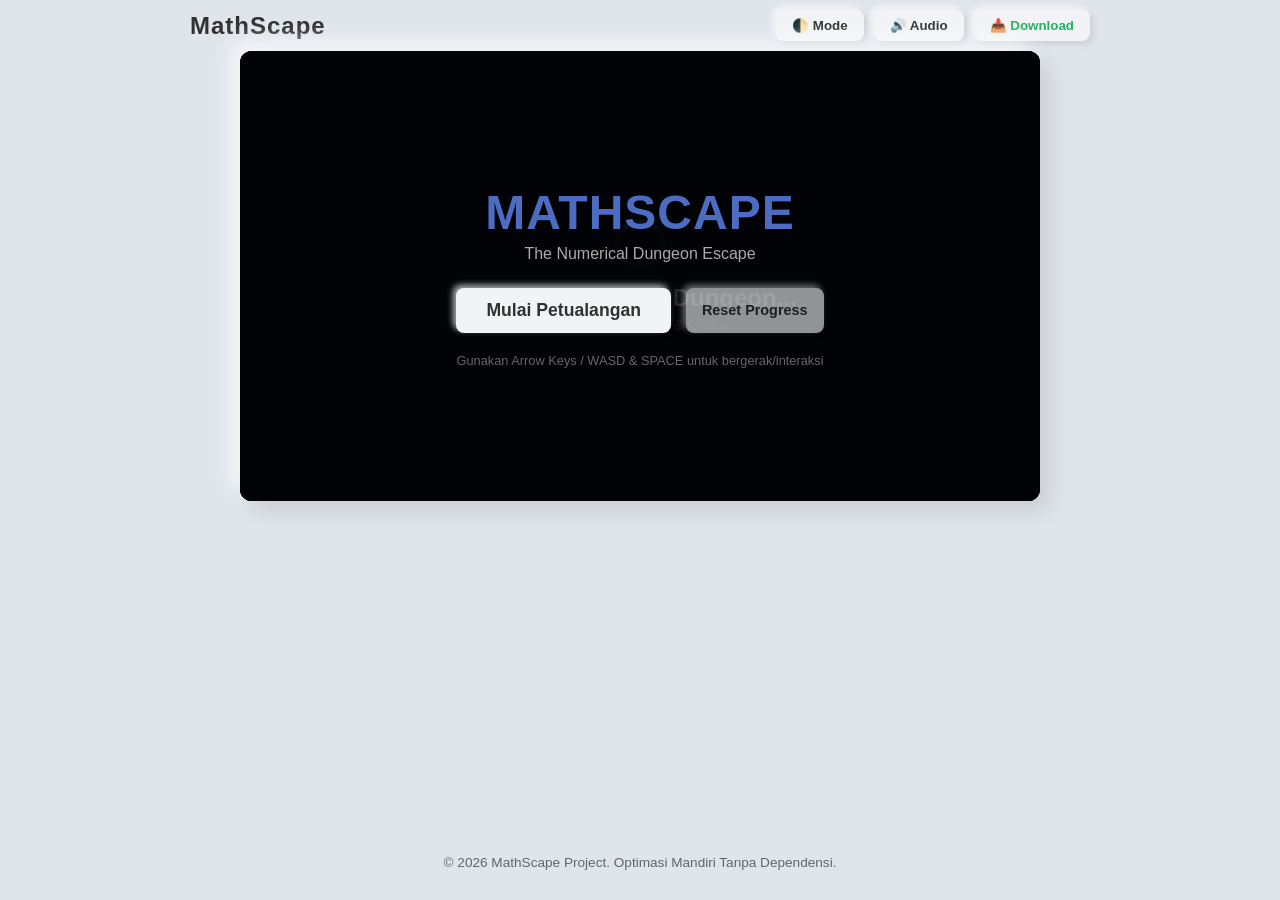
==== index.html @ 3a388e37 "Rename game pemrograman.html to index.html" ====
<!DOCTYPE html>
<html lang="id">
<head>
    <meta charset="UTF-8">
    <meta name="viewport" content="width=device-width, initial-scale=1.0">
    <title>MathScape: The Numerical Dungeon | Puzzle Adventure Matematika</title>
    <meta name="description" content="Mainkan MathScape, game puzzle adventure matematika seru langsung di browser Anda. Pecahkan teka-teki, hindari musuh, dan taklukkan dungeon angka!">
    <meta name="keywords" content="game matematika, puzzle adventure, game browser, javascript canvas, mathscape, game edukasi">
    <meta name="author" content="Indie Game Dev">
    
    <!-- Open Graph / Facebook -->
    <meta property="og:type" content="website">
    <meta property="og:title" content="MathScape: The Numerical Dungeon">
    <meta property="og:description" content="Pecahkan teka-teki matematika untuk meloloskan diri dari dungeon purba. Game indie berbasis JavaScript Canvas.">
    
    <style>
        :root {
            --bg-color: #e0e5ec;
            --container-bg: #f1f3f6;
            --text-color: #313131;
            --primary-color: #4b6cc1;
            --shadow-1: rgba(0, 0, 0, 0.1);
            --shadow-2: rgba(255, 255, 255, 0.7);
            --accent-color: #e74c3c;
        }

        [data-theme="dark"] {
            --bg-color: #1a1a1a;
            --container-bg: #2d2d2d;
            --text-color: #f5f5f5;
            --primary-color: #3a86ff;
            --shadow-1: rgba(0, 0, 0, 0.5);
            --shadow-2: rgba(255, 255, 255, 0.05);
            --accent-color: #ff007f;
        }

        * {
            box-sizing: border-box;
            margin: 0;
            padding: 0;
            font-family: 'Segoe UI', Tahoma, Geneva, Verdana, sans-serif;
            user-select: none;
        }

        body {
            background-color: var(--bg-color);
            color: var(--text-color);
            transition: background-color 0.3s, color 0.3s;
            display: flex;
            flex-direction: column;
            align-items: center;
            min-height: 100vh;
            overflow-x: hidden;
            padding: 10px;
        }

        header {
            width: 100%;
            max-width: 900px;
            display: flex;
            justify-content: space-between;
            align-items: center;
            margin-bottom: 10px;
        }

        h1 {
            font-size: 1.5rem;
            font-weight: 700;
            letter-spacing: 1px;
        }

        .controls-top {
            display: flex;
            gap: 10px;
        }

        button {
            padding: 8px 16px;
            border: none;
            border-radius: 8px;
            background: var(--container-bg);
            color: var(--text-color);
            font-weight: 600;
            cursor: pointer;
            box-shadow: 3px 3px 6px var(--shadow-1), -3px -3px 6px var(--shadow-2);
            transition: all 0.2s ease;
        }

        button:hover {
            transform: translateY(-2px);
            color: var(--primary-color);
        }

        button:active {
            transform: translateY(1px);
        }

        #game-container {
            position: relative;
            width: 100%;
            max-width: 800px;
            aspect-ratio: 16 / 9;
            background: #000;
            border-radius: 12px;
            overflow: hidden;
            box-shadow: 10px 10px 20px var(--shadow-1), -10px -10px 20px var(--shadow-2);
        }

        canvas {
            width: 100%;
            height: 100%;
            display: block;
        }

        /* Overlay UI Screens */
        .screen {
            position: absolute;
            top: 0;
            left: 0;
            width: 100%;
            height: 100%;
            display: flex;
            flex-direction: column;
            justify-content: center;
            align-items: center;
            background: rgba(0,0,0,0.85);
            color: #fff;
            opacity: 0;
            pointer-events: none;
            transition: opacity 0.4s ease;
            z-index: 10;
            padding: 20px;
            text-align: center;
        }

        .screen.active {
            opacity: 1;
            pointer-events: auto;
        }

        /* Loading Screen Specifics */
        #loading-screen {
            background: #0f172a;
            pointer-events: auto;
            opacity: 1;
        }

        .spinner {
            width: 50px;
            height: 50px;
            border: 5px solid #1e293b;
            border-top: 5px solid var(--primary-color);
            border-radius: 50%;
            animation: spin 1s linear infinite;
            margin-bottom: 15px;
        }

        @keyframes spin {
            0% { transform: rotate(0deg); }
            100% { transform: rotate(360deg); }
        }

        /* Quiz Overlay Style */
        #quiz-overlay {
            position: absolute;
            bottom: 20px;
            left: 50%;
            transform: translateX(-50%);
            background: rgba(20, 20, 20, 0.95);
            border: 2px solid var(--primary-color);
            border-radius: 10px;
            padding: 15px 25px;
            color: white;
            display: none;
            flex-direction: column;
            align-items: center;
            gap: 10px;
            z-index: 5;
            width: 90%;
            max-width: 400px;
            box-shadow: 0 10px 25px rgba(0,0,0,0.5);
        }

        #quiz-input {
            padding: 8px;
            border-radius: 5px;
            border: none;
            text-align: center;
            font-size: 1.2rem;
            width: 100px;
            outline: none;
        }

        /* Mobile Controls */
        #mobile-controls {
            display: none;
            width: 100%;
            max-width: 800px;
            justify-content: space-between;
            margin-top: 15px;
            padding: 0 10px;
        }

        .dpad {
            display: grid;
            grid-template-columns: repeat(3, 50px);
            grid-template-rows: repeat(3, 50px);
            gap: 5px;
        }

        .btn-action {
            width: 65px;
            height: 65px;
            border-radius: 50%;
            font-size: 1.2rem;
            display: flex;
            align-items: center;
            justify-content: center;
        }

        /* Leaderboard table style */
        .leaderboard-table {
            width: 100%;
            max-width: 300px;
            margin: 15px 0;
            border-collapse: collapse;
        }
        .leaderboard-table th, .leaderboard-table td {
            padding: 6px;
            border-bottom: 1px solid #444;
            text-align: left;
        }

        footer {
            margin-top: auto;
            padding: 20px;
            font-size: 0.85rem;
            text-align: center;
            opacity: 0.7;
        }

        @media (max-width: 768px) {
            #mobile-controls {
                display: flex;
            }
            h1 { font-size: 1.2rem; }
            button { padding: 6px 12px; font-size: 0.9rem; }
        }
    </style>
</head>
<body>

    <header>
        <h1>MathScape</h1>
        <div class="controls-top">
            <button id="btn-theme">🌓 Mode</button>
            <button id="btn-audio">🔊 Audio</button>
            <button id="btn-download" style="color: #27ae60;">📥 Download</button>
        </div>
    </header>

    <main id="game-container">
        <!-- Canvas Utama Game -->
        <canvas id="gameCanvas" width="800" height="450"></canvas>

        <!-- 1. LOADING SCREEN -->
        <div id="loading-screen" class="screen active">
            <div class="spinner"></div>
            <h2>Memuat Memori Dungeon...</h2>
            <p style="font-size: 0.9rem; color: #888; margin-top: 5px;">Menyintesis Audio & Grafis</p>
        </div>

        <!-- 2. MAIN MENU SCREEN -->
        <div id="menu-screen" class="screen">
            <h1 style="font-size: 3rem; color: var(--primary-color); margin-bottom: 5px; text-shadow: 2px 2px #000;">MATHSCAPE</h1>
            <p style="margin-bottom: 25px; color: #aaa;">The Numerical Dungeon Escape</p>
            <div style="display: flex; gap: 15px;">
                <button id="btn-start" style="padding: 12px 30px; font-size: 1.1rem;">Mulai Petualangan</button>
                <button id="btn-reset-data" style="font-size: 0.9rem; opacity: 0.6;">Reset Progress</button>
            </div>
            <p style="margin-top: 20px; font-size: 0.8rem; color: #666;">Gunakan Arrow Keys / WASD & SPACE untuk bergerak/interaksi</p>
        </div>

        <!-- 3. GAME OVER SCREEN -->
        <div id="gameover-screen" class="screen">
            <h2 style="color: var(--accent-color); font-size: 2.5rem; margin-bottom: 10px;">Anda Gugur!</h2>
            <p id="gameover-reason" style="margin-bottom: 20px;"></p>
            <button id="btn-restart">Coba Lagi</button>
        </div>

        <!-- 4. VICTORY / END SCREEN -->
        <div id="victory-screen" class="screen">
            <h2 style="color: #2ecc71; font-size: 2.5rem; margin-bottom: 5px;">Kebebasan Diraih!</h2>
            <p style="color: #aaa; margin-bottom: 15px;">Anda berhasil memecahkan kutukan angka dungeon.</p>
            <h3 id="final-score-text"></h3>
            
            <table class="leaderboard-table">
                <thead><tr><th>Pos</th><th>Waktu Selesai</th></tr></thead>
                <tbody id="leaderboard-body"></tbody>
            </table>

            <button id="btn-menu-return">Kembali ke Menu</button>
        </div>

        <!-- Interactive HUD Quiz Overlay -->
        <div id="quiz-overlay">
            <p id="quiz-question" style="font-weight: 600; font-size: 1.1rem;"></p>
            <div style="display: flex; gap: 10px;">
                <input type="number" id="quiz-input" placeholder="?" autocomplete="off">
                <button id="btn-submit-quiz">Jawab</button>
            </div>
            <p style="font-size: 0.75rem; color: #aaa;">Tekan ENTER untuk mengirim jawaban</p>
        </div>
    </main>

    <!-- Kontrol Mobile / On-Screen D-Pad -->
    <div id="mobile-controls">
        <div class="dpad">
            <div></div><button class="btn-action" id="pad-up">▲</button><div></div>
            <button class="btn-action" id="pad-left">◀</button><div></div><button class="btn-action" id="pad-right">▶</button>
            <div></div><button class="btn-action" id="pad-down">▼</button><div></div>
        </div>
        <div style="display: flex; align-items: center;">
            <button class="btn-action" id="pad-action" style="background: var(--primary-color); color: white;">⚿</button>
        </div>
    </div>

    <footer>
        <p>&copy; 2026 MathScape Project. Optimasi Mandiri Tanpa Dependensi.</p>
    </footer>

<script>
        // ==========================================
        // 1. SOUND SYNTHESIZER ENGINE (Web Audio API)
        // ==========================================
        const AudioEngine = {
            ctx: null,
            enabled: true,
            init() {
                if (!this.ctx) {
                    this.ctx = new (window.AudioContext || window.webkitAudioContext)();
                }
                if (this.ctx && this.ctx.state === 'suspended') {
                    this.ctx.resume();
                }
            },
            playTone(freq, type, duration, vol) {
                if (!this.enabled || !this.ctx) return;
                try {
                    let osc = this.ctx.createOscillator();
                    let gain = this.ctx.createGain();
                    osc.type = type;
                    osc.frequency.setValueAtTime(freq, this.ctx.currentTime);
                    gain.gain.setValueAtTime(vol, this.ctx.currentTime);
                    gain.gain.exponentialRampToValueAtTime(0.00001, this.ctx.currentTime + duration);
                    osc.connect(gain);
                    gain.connect(this.ctx.destination);
                    osc.start();
                    osc.stop(this.ctx.currentTime + duration);
                } catch(e) { console.log("Audio play blocked or failed."); }
            },
            playBGM() {
                if (!this.enabled || !this.ctx) return;
                if(this.bgmInterval) clearInterval(this.bgmInterval);
                let notes = [110, 130, 146, 165];
                let step = 0;
                this.bgmInterval = setInterval(() => {
                    if(Game.state === 'PLAYING') {
                        this.playTone(notes[step % notes.length], 'triangle', 1.2, 0.08);
                        step++;
                    }
                }, 1500);
            },
            stopBGM() {
                if(this.bgmInterval) clearInterval(this.bgmInterval);
            },
            sfxMove() { this.playTone(180, 'sine', 0.08, 0.1); },
            sfxCorrect() { 
                this.playTone(523.25, 'sine', 0.1, 0.15);
                setTimeout(() => this.playTone(659.25, 'sine', 0.15, 0.15), 100);
            },
            sfxWrong() { this.playTone(150, 'sawtooth', 0.2, 0.2); },
            sfxHurt() { this.playTone(90, 'square', 0.3, 0.25); }
        };

        // ==========================================
        // 2. CONFIG & MAP DATABASES
        // ==========================================
        const TILE_SIZE = 32;
        const MAP_WIDTH = 25;  
        const MAP_HEIGHT = 14; 

        const TILES = { WALL: 1, FLOOR: 0, DOOR: 2, SPIKE: 3, CHEST: 4 };

        const LEVELS = [
            {
                map: [
                    [1,1,1,1,1,1,1,1,1,1,1,1,1,1,1,1,1,1,1,1,1,1,1,1,1],
                    [1,0,0,0,1,0,0,0,0,0,1,0,0,0,0,0,1,0,0,0,0,0,0,2,1],
                    [1,0,1,0,1,0,1,1,1,0,1,0,1,1,1,0,1,0,1,1,1,1,1,1,1],
                    [1,0,1,0,0,0,1,4,1,0,0,0,1,4,1,0,0,0,1,0,0,0,0,0,1],
                    [1,0,1,1,1,1,1,0,1,1,1,1,1,0,1,1,1,1,1,0,1,1,1,0,1],
                    [1,0,0,0,0,0,0,0,0,0,0,0,0,0,0,0,0,0,0,0,1,4,1,0,1],
                    [1,1,1,1,1,1,1,1,1,1,1,1,1,1,1,1,1,1,1,1,1,1,1,1,1]
                ],
                playerStart: {x: 1, y: 3},
                enemies: [{x: 9, y: 1, dir: 1, range: 4, speed: 0.05}],
                puzzles: [
                    {x: 7, y: 3, q: "5 + 3 = ?", a: 8, solved: false},
                    {x: 13, y: 3, q: "12 - 4 = ?", a: 8, solved: false},
                    {x: 21, y: 5, q: "2 x 4 = ?", a: 8, solved: false}
                ]
            },
            {
                map: [
                    [1,1,1,1,1,1,1,1,1,1,1,1,1,1,1,1,1,1,1,1,1,1,1,1,1],
                    [1,0,0,0,0,0,1,4,1,0,0,0,0,0,1,4,1,0,0,0,0,0,0,0,1],
                    [1,0,1,1,1,0,1,0,1,0,1,1,1,0,1,0,1,0,1,1,1,1,1,0,1],
                    [1,0,1,0,1,0,0,0,0,0,1,0,1,0,0,0,0,0,1,0,0,0,1,0,1],
                    [1,0,1,0,1,1,1,1,1,1,1,0,1,1,1,1,1,1,1,0,1,0,1,0,1],
                    [1,0,0,0,0,0,0,0,0,0,0,0,0,0,0,0,0,0,0,0,1,0,0,0,2,1],
                    [1,1,1,1,1,1,1,1,1,1,1,1,1,1,1,1,1,1,1,1,1,1,1,1,1]
                ],
                playerStart: {x: 1, y: 1},
                enemies: [
                    {x: 3, y: 5, dir: 1, range: 6, speed: 0.07},
                    {x: 12, y: 1, dir: 1, range: 4, speed: 0.06}
                ],
                puzzles: [
                    {x: 7, y: 1, q: "15 - (3 x 2) = ?", a: 9, solved: false},
                    {x: 15, y: 1, q: "Akar kuadrat dari 81?", a: 9, solved: false}
                ]
            },
            {
                map: [
                    [1,1,1,1,1,1,1,1,1,1,1,1,1,1,1,1,1,1,1,1,1,1,1,1,1],
                    [1,0,0,0,1,0,0,0,0,0,1,0,0,0,0,0,1,4,1,0,0,0,0,0,1],
                    [1,0,1,0,1,0,1,1,1,0,1,0,1,1,1,0,1,0,1,0,1,1,1,0,1],
                    [1,0,1,0,0,0,1,4,1,0,0,0,1,0,1,0,0,0,0,0,1,0,1,0,1],
                    [1,0,1,1,1,1,1,0,1,1,1,1,1,0,1,1,1,1,1,1,1,0,1,0,1],
                    [1,0,0,0,0,0,0,0,0,0,0,0,0,0,0,0,0,0,0,0,0,0,1,0,2,1],
                    [1,1,1,1,1,1,1,1,1,1,1,1,1,1,1,1,1,1,1,1,1,1,1,1,1]
                ],
                playerStart: {x: 1, y: 1},
                enemies: [
                    {x: 5, y: 1, dir: 1, range: 4, speed: 0.08},
                    {x: 13, y: 5, dir: -1, range: 5, speed: 0.09}
                ],
                puzzles: [
                    {x: 7, y: 3, q: "Variabel x jika 2x - 4 = 10", a: 7, solved: false},
                    {x: 17, y: 1, q: "Nilai prima terkecil setelah 5?", a: 7, solved: false}
                ]
            }
        ];

        // ==========================================
        // 3. CORE GAME APPLICATION OBJECT
        // ==========================================
        const Game = {
            canvas: null,
            ctx: null,
            state: 'LOADING', 
            currentLevelIndex: 0,
            timer: 0,
            timerInterval: null,
            transitionAlpha: 0,
            isTransitioning: false,
            activePuzzle: null,

            player: {
                x: 0, y: 0,
                targetX: 0, targetY: 0,
                gridX: 0, gridY: 0,
                hp: 3,
                maxHp: 3,
                animFrame: 0,
                invulnerable: false,
                invulnTimer: 0
            },
            enemies: [],
            currentMap: [],
            puzzles: [],

            init() {
                this.canvas = document.getElementById('gameCanvas');
                this.ctx = this.canvas.getContext('2d');
                this.ctx.imageSmoothingEnabled = false;

                this.setupDOMEvents();
                this.loadProgress();

                setTimeout(() => {
                    this.state = 'MENU';
                    this.switchScreen('menu-screen');
                }, 1000);

                requestAnimationFrame((t) => this.loop(t));
            },

            switchScreen(screenId) {
                document.querySelectorAll('.screen').forEach(s => s.classList.remove('active'));
                if (screenId) document.getElementById(screenId).classList.add('active');
            },

            setupDOMEvents() {
                document.getElementById('btn-theme').addEventListener('click', () => {
                    const theme = document.documentElement.getAttribute('data-theme') === 'dark' ? 'light' : 'dark';
                    document.documentElement.setAttribute('data-theme', theme);
                });

                document.getElementById('btn-audio').addEventListener('click', (e) => {
                    AudioEngine.init(); 
                    AudioEngine.enabled = !AudioEngine.enabled;
                    e.target.innerText = AudioEngine.enabled ? "🔊 Audio" : "🔇 Mute";
                    if(AudioEngine.enabled && this.state === 'PLAYING') AudioEngine.playBGM();
                    else AudioEngine.stopBGM();
                });

                document.getElementById('btn-start').addEventListener('click', () => {
                    AudioEngine.init();
                    this.startNewOrResumeGame();
                });
                
                document.getElementById('btn-restart').addEventListener('click', () => this.restartCurrentLevel());
                document.getElementById('btn-menu-return').addEventListener('click', () => {
                    this.switchScreen('menu-screen');
                    this.state = 'MENU';
                });
                document.getElementById('btn-reset-data').addEventListener('click', () => {
                    if(confirm("Hapus semua data penyimpanan game?")) {
                        localStorage.removeItem('mathscape_progress');
                        this.currentLevelIndex = 0;
                        this.timer = 0;
                        alert("Data dihapus!");
                    }
                });

                document.getElementById('btn-submit-quiz').addEventListener('click', () => this.checkQuizAnswer());
                document.getElementById('quiz-input').addEventListener('keydown', (e) => {
                    if(e.key === 'Enter') this.checkQuizAnswer();
                });

                window.addEventListener('keydown', (e) => {
                    if (this.state !== 'PLAYING' || this.activePuzzle) return;
                    let dx = 0, dy = 0;
                    if (e.key === 'ArrowUp' || e.key.toLowerCase() === 'w') dy = -1;
                    if (e.key === 'ArrowDown' || e.key.toLowerCase() === 's') dy = 1;
                    if (e.key === 'ArrowLeft' || e.key.toLowerCase() === 'a') dx = -1;
                    if (e.key === 'ArrowRight' || e.key.toLowerCase() === 'd') dx = 1;
                    if (e.key === ' ') this.interactAction();

                    if (dx !== 0 || dy !== 0) {
                        this.movePlayer(dx, dy);
                        e.preventDefault();
                    }
                });

                const mapMobile = (id, action) => {
                    document.getElementById(id).addEventListener('touchstart', (e) => {
                        e.preventDefault();
                        action();
                    });
                };
                mapMobile('pad-up', () => this.movePlayer(0, -1));
                mapMobile('pad-down', () => this.movePlayer(0, 1));
                mapMobile('pad-left', () => this.movePlayer(-1, 0));
                mapMobile('pad-right', () => this.movePlayer(1, 0));
                mapMobile('pad-action', () => this.interactAction());

                document.getElementById('btn-download').addEventListener('click', () => {
                    const htmlContent = "<!DOCTYPE html>\n" + document.documentElement.outerHTML;
                    const blob = new Blob([htmlContent], { type: 'text/html' });
                    const a = document.createElement('a');
                    a.href = URL.createObjectURL(blob);
                    a.download = 'MathScape_Offline.html';
                    a.click();
                });
            },

            startNewOrResumeGame() {
                this.switchScreen(null);
                this.state = 'PLAYING';
                this.loadLevel(this.currentLevelIndex);
                
                if(this.timerInterval) clearInterval(this.timerInterval);
                this.timerInterval = setInterval(() => {
                    if(this.state === 'PLAYING' && !this.activePuzzle) this.timer++;
                }, 1000);

                AudioEngine.playBGM();
            },

            loadLevel(index) {
                if (index >= LEVELS.length) {
                    this.triggerVictory();
                    return;
                }

                this.isTransitioning = true;
                this.transitionAlpha = 0;

                const data = JSON.parse(JSON.stringify(LEVELS[index]));
                this.currentMap = data.map;
                this.puzzles = data.puzzles;
                
                this.enemies = data.enemies.map(e => ({
                    ...e,
                    x: e.x * TILE_SIZE,
                    y: e.y * TILE_SIZE,
                    startX: e.x * TILE_SIZE,
                    gridY: e.y
                }));

                this.player.gridX = data.playerStart.x;
                this.player.gridY = data.playerStart.y;
                this.player.x = data.playerStart.x * TILE_SIZE;
                this.player.y = data.playerStart.y * TILE_SIZE;
                this.player.targetX = this.player.x;
                this.player.targetY = this.player.y;
                this.player.hp = 3;
                this.player.invulnerable = false;

                this.saveProgress();
            },

            restartCurrentLevel() {
                this.switchScreen(null);
                this.state = 'PLAYING';
                this.loadLevel(this.currentLevelIndex);
            },

            movePlayer(dx, dy) {
                if (this.isTransitioning) return;
                
                let nextX = this.player.gridX + dx;
                let nextY = this.player.gridY + dy;

                if(nextY < 0 || nextY >= this.currentMap.length || nextX < 0 || nextX >= this.currentMap[0].length) return;

                let targetTile = this.currentMap[nextY][nextX];

                if (targetTile !== TILES.WALL) {
                    if (targetTile === TILES.DOOR && !this.checkAllPuzzlesSolved()) return;
                    if (targetTile === TILES.DOOR && this.checkAllPuzzlesSolved()) {
                        this.nextLevelTransition();
                        return;
                    }

                    this.player.gridX = nextX;
                    this.player.gridY = nextY;
                    this.player.targetX = nextX * TILE_SIZE;
                    this.player.targetY = nextY * TILE_SIZE;
                    AudioEngine.sfxMove();
                }
            },

            interactAction() {
                const p = this.puzzles.find(pz => 
                    Math.abs(pz.x - this.player.gridX) <= 1 && 
                    Math.abs(pz.y - this.player.gridY) <= 1 && !pz.solved
                );

                if (p) {
                    this.activePuzzle = p;
                    document.getElementById('quiz-question').innerText = p.q;
                    document.getElementById('quiz-input').value = "";
                    document.getElementById('quiz-overlay').style.display = 'flex';
                    document.getElementById('quiz-input').focus();
                }
            },

            checkQuizAnswer() {
                if (!this.activePuzzle) return;
                const ans = parseInt(document.getElementById('quiz-input').value);
                
                if (ans === this.activePuzzle.a) {
                    AudioEngine.sfxCorrect();
                    this.activePuzzle.solved = true;
                    document.getElementById('quiz-overlay').style.display = 'none';
                    this.activePuzzle = null;
                    
                    if(this.checkAllPuzzlesSolved()) {
                        AudioEngine.playTone(880, 'sine', 0.4, 0.1);
                    }
                } else {
                    AudioEngine.sfxWrong();
                    this.player.hp--;
                    this.player.invulnerable = true;
                    this.player.invulnTimer = 30; 
                    
                    if(this.player.hp <= 0) {
                        document.getElementById('quiz-overlay').style.display = 'none';
                        this.activePuzzle = null;
                        this.triggerGameOver("Gagal menjawab formula pengunci peti kutukan.");
                    } else {
                        alert("Jawaban salah! Energi kehidupan Anda berkurang 1.");
                    }
                }
            },

            checkAllPuzzlesSolved() {
                return this.puzzles.every(p => p.solved);
            },

            nextLevelTransition() {
                this.currentLevelIndex++;
                if (this.currentLevelIndex >= LEVELS.length) {
                    this.triggerVictory();
                } else {
                    this.loadLevel(this.currentLevelIndex);
                }
            },

            triggerGameOver(reason) {
                this.state = 'GAMEOVER';
                AudioEngine.stopBGM();
                AudioEngine.sfxHurt();
                document.getElementById('gameover-reason').innerText = reason;
                this.switchScreen('gameover-screen');
            },

            triggerVictory() {
                this.state = 'VICTORY';
                AudioEngine.stopBGM();
                document.getElementById('final-score-text').innerText = `Total Waktu: ${this.timer} Detik`;
                
                this.saveLeaderboard(this.timer);
                this.showLeaderboard();
                this.switchScreen('victory-screen');
                
                localStorage.removeItem('mathscape_progress');
                this.currentLevelIndex = 0;
                this.timer = 0;
            },

            saveProgress() {
                const stateData = { levelIndex: this.currentLevelIndex, timer: this.timer };
                localStorage.setItem('mathscape_progress', JSON.stringify(stateData));
            },

            loadProgress() {
                const data = localStorage.getItem('mathscape_progress');
                if (data) {
                    const parsed = JSON.parse(data);
                    this.currentLevelIndex = parsed.levelIndex;
                    this.timer = parsed.timer;
                }
            },

            saveLeaderboard(score) {
                let scores = JSON.parse(localStorage.getItem('mathscape_leaderboard')) || [];
                scores.push(score);
                scores.sort((a, b) => a - b); 
                scores = scores.slice(0, 5);  
                localStorage.setItem('mathscape_leaderboard', JSON.stringify(scores));
            },

            showLeaderboard() {
                const scores = JSON.parse(localStorage.getItem('mathscape_leaderboard')) || [];
                const tbody = document.getElementById('leaderboard-body');
                tbody.innerHTML = scores.map((s, index) => `<tr><td>#${index+1}</td><td>${s} Detik</td></tr>`).join('');
            },

            update() {
                // PERBAIKAN UTAMA: Jangan jalankan update logika & transisi jika game tidak sedang dimainkan
                if (this.state !== 'PLAYING') {
                    this.transitionAlpha = 0;
                    return;
                }

                this.player.x += (this.player.targetX - this.player.x) * 0.2;
                this.player.y += (this.player.targetY - this.player.y) * 0.2;

                if(Math.abs(this.player.x - this.player.targetX) > 0.5) {
                    this.player.animFrame += 0.1;
                }

                if(this.player.invulnerable) {
                    this.player.invulnTimer--;
                    if(this.player.invulnTimer <= 0) this.player.invulnerable = false;
                }

                this.enemies.forEach(e => {
                    e.x += e.dir * (e.speed * TILE_SIZE);
                    if (Math.abs(e.x - e.startX) >= e.range * TILE_SIZE || e.x < 0) {
                        e.dir *= -1;
                    }

                    if (!this.player.invulnerable && 
                        Math.abs(e.x - this.player.x) < TILE_SIZE * 0.7 && 
                        Math.abs(e.y - this.player.y) < TILE_SIZE * 0.7) {
                        
                        this.player.hp--;
                        AudioEngine.sfxHurt();
                        this.player.invulnerable = true;
                        this.player.invulnTimer = 45;

                        this.player.gridX = LEVELS[this.currentLevelIndex].playerStart.x;
                        this.player.gridY = LEVELS[this.currentLevelIndex].playerStart.y;
                        this.player.targetX = this.player.gridX * TILE_SIZE;
                        this.player.targetY = this.player.gridY * TILE_SIZE;

                        if (this.player.hp <= 0) {
                            this.triggerGameOver("Hancur lebur ditabrak oleh entitas patroli penjaga gerbang angka.");
                        }
                    }
                });

                if (this.isTransitioning) {
                    this.transitionAlpha += 0.05;
                    if (this.transitionAlpha >= 1) this.isTransitioning = false;
                } else if (this.transitionAlpha > 0) {
                    this.transitionAlpha -= 0.05;
                }
            },

            draw() {
                // Bersihkan background canvas utama
                this.ctx.fillStyle = '#111';
                this.ctx.fillRect(0, 0, this.canvas.width, this.canvas.height);

                // PERBAIKAN UTAMA: Canvas tetap membersihkan layar meskipun state bukan PLAYING, tapi gambar objek di-skip
                if (this.state !== 'PLAYING' && this.state !== 'GAMEOVER') {
                    return;
                }

                let offsetX = Math.floor((this.canvas.width - (MAP_WIDTH * TILE_SIZE)) / 2);
                let offsetY = Math.floor((this.canvas.height - (this.currentMap.length * TILE_SIZE)) / 2);

                this.ctx.save();
                this.ctx.translate(offsetX, offsetY);

                for (let r = 0; r < this.currentMap.length; r++) {
                    for (let c = 0; c < this.currentMap[r].length; c++) {
                        let tile = this.currentMap[r][c];
                        let tx = c * TILE_SIZE;
                        let ty = r * TILE_SIZE;

                        if (tile === TILES.WALL) {
                            this.ctx.fillStyle = '#475569';
                            this.ctx.fillRect(tx, ty, TILE_SIZE, TILE_SIZE);
                            this.ctx.strokeStyle = '#334155';
                            this.ctx.strokeRect(tx, ty, TILE_SIZE, TILE_SIZE);
                        } else {
                            this.ctx.fillStyle = '#1e293b';
                            this.ctx.fillRect(tx, ty, TILE_SIZE, TILE_SIZE);
                            this.ctx.strokeStyle = '#0f172a';
                            this.ctx.strokeRect(tx, ty, TILE_SIZE, TILE_SIZE);
                        }

                        if (tile === TILES.DOOR) {
                            let open = this.checkAllPuzzlesSolved();
                            this.ctx.fillStyle = open ? '#2ecc71' : '#e74c3c';
                            this.ctx.fillRect(tx + 4, ty, TILE_SIZE - 8, TILE_SIZE);
                            this.ctx.fillStyle = '#fff';
                            this.ctx.font = '10px sans-serif';
                            this.ctx.fillText(open ? "OPEN" : "LOCK", tx + 6, ty + 18);
                        }
                    }
                }

                this.puzzles.forEach(p => {
                    let px = p.x * TILE_SIZE;
                    let py = p.y * TILE_SIZE;
                    this.ctx.fillStyle = p.solved ? '#78716c' : '#d97706';
                    this.ctx.fillRect(px + 4, py + 6, TILE_SIZE - 8, TILE_SIZE - 10);
                    if(!p.solved) {
                        this.ctx.strokeStyle = '#f59e0b';
                        this.ctx.strokeRect(px + 4, py + 6, TILE_SIZE - 8, TILE_SIZE - 10);
                        this.ctx.fillStyle = '#fff';
                        this.ctx.font = 'bold 12px monospace';
                        this.ctx.fillText("?", px + 12, py + 22);
                    }
                });

                this.enemies.forEach(e => {
                    this.ctx.fillStyle = '#991b1b'; 
                    this.ctx.beginPath();
                    this.ctx.arc(e.x + TILE_SIZE/2, e.y + TILE_SIZE/2, TILE_SIZE/2 - 4, 0, Math.PI*2);
                    this.ctx.fill();
                    this.ctx.fillStyle = '#fff';
                    this.ctx.fillRect(e.x + (e.dir > 0 ? 18 : 6), e.y + 10, 4, 4);
                });

                if (!this.player.invulnerable || Math.floor(this.player.invulnTimer / 4) % 2 === 0) {
                    this.ctx.fillStyle = '#3b82f6'; 
                    let bobbing = Math.sin(this.player.animFrame) * 2; 
                    this.ctx.fillRect(this.player.x + 6, this.player.y + 4 + bobbing, TILE_SIZE - 12, TILE_SIZE - 6 - bobbing);
                    
                    this.ctx.fillStyle = '#eab308';
                    this.ctx.fillRect(this.player.x + 6, this.player.y + 8 + bobbing, TILE_SIZE - 12, 4);
                }

                this.ctx.restore();

                this.ctx.fillStyle = 'rgba(0, 0, 0, 0.6)';
                this.ctx.fillRect(0, 0, this.canvas.width, 40);

                this.ctx.fillStyle = '#fff';
                this.ctx.font = '14px Arial';
                this.ctx.fillText(`LEVEL: ${this.currentLevelIndex + 1} / ${LEVELS.length}`, 20, 25);
                this.ctx.fillText(`WAKTU: ${this.timer}s`, 160, 25);

                let hpStr = "";
                for(let i=0; i<this.player.maxHp; i++) hpStr += i < this.player.hp ? "❤️" : "🖤";
                this.ctx.fillText(`NYAWA: ${hpStr}`, 300, 24);

                if(this.checkAllPuzzlesSolved()) {
                    this.ctx.fillStyle = '#2ecc71';
                    this.ctx.fillText("PINTU DUNGEON TERBUKA! Segera menuju Exit Portal.", 500, 25);
                } else {
                    this.ctx.fillStyle = '#f1c40f';
                    this.ctx.fillText("Pecahkan semua misteri kotak angka!", 500, 25);
                }

                if (this.transitionAlpha > 0) {
                    this.ctx.fillStyle = `rgba(0, 0, 0, ${this.transitionAlpha})`;
                    this.ctx.fillRect(0, 0, this.canvas.width, this.canvas.height);
                }
            },

            loop(timestamp) {
                this.update();
                this.draw();
                requestAnimationFrame((t) => this.loop(t));
            }
        };

        window.addEventListener('DOMContentLoaded', () => Game.init());
</script>
</body>
</html>
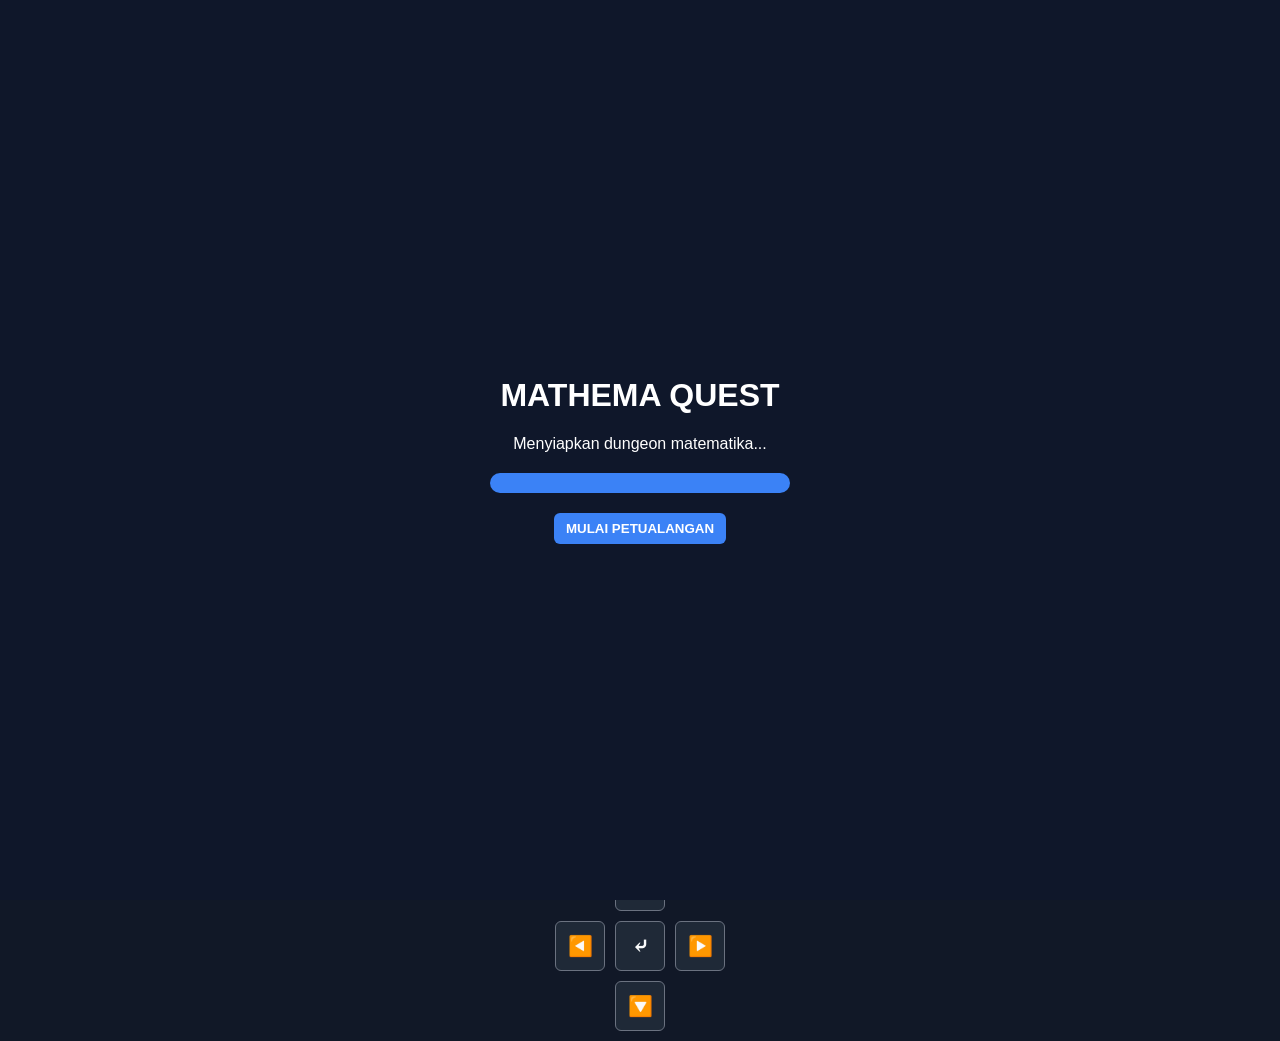
==== commit 4ec6d876: "Update index.html" ====
--- a/index.html
+++ b/index.html
@@ -3,930 +3,607 @@
 <head>
     <meta charset="UTF-8">
     <meta name="viewport" content="width=device-width, initial-scale=1.0">
-    <title>MathScape: The Numerical Dungeon | Puzzle Adventure Matematika</title>
-    <meta name="description" content="Mainkan MathScape, game puzzle adventure matematika seru langsung di browser Anda. Pecahkan teka-teki, hindari musuh, dan taklukkan dungeon angka!">
-    <meta name="keywords" content="game matematika, puzzle adventure, game browser, javascript canvas, mathscape, game edukasi">
-    <meta name="author" content="Indie Game Dev">
-    
-    <!-- Open Graph / Facebook -->
-    <meta property="og:type" content="website">
-    <meta property="og:title" content="MathScape: The Numerical Dungeon">
-    <meta property="og:description" content="Pecahkan teka-teki matematika untuk meloloskan diri dari dungeon purba. Game indie berbasis JavaScript Canvas.">
-    
+    <title>MathemaQuest: Indie Math Puzzle Adventure</title>
     <style>
+        /* CSS Inti (Ditambahkan agar tampilan rapi dan fungsi pop-up berjalan) */
         :root {
-            --bg-color: #e0e5ec;
-            --container-bg: #f1f3f6;
-            --text-color: #313131;
-            --primary-color: #4b6cc1;
-            --shadow-1: rgba(0, 0, 0, 0.1);
-            --shadow-2: rgba(255, 255, 255, 0.7);
-            --accent-color: #e74c3c;
-        }
-
-        [data-theme="dark"] {
-            --bg-color: #1a1a1a;
-            --container-bg: #2d2d2d;
-            --text-color: #f5f5f5;
-            --primary-color: #3a86ff;
-            --shadow-1: rgba(0, 0, 0, 0.5);
-            --shadow-2: rgba(255, 255, 255, 0.05);
-            --accent-color: #ff007f;
-        }
-
-        * {
-            box-sizing: border-box;
-            margin: 0;
-            padding: 0;
-            font-family: 'Segoe UI', Tahoma, Geneva, Verdana, sans-serif;
-            user-select: none;
-        }
-
+            --bg-color: #111827;
+            --text-color: #f9fafb;
+            --panel-bg: #1f2937;
+        }
+        .light-theme {
+            --bg-color: #f3f4f6;
+            --text-color: #111827;
+            --panel-bg: #e5e7eb;
+        }
         body {
             background-color: var(--bg-color);
             color: var(--text-color);
-            transition: background-color 0.3s, color 0.3s;
+            font-family: 'Segoe UI', Tahoma, Geneva, Verdana, sans-serif;
+            margin: 0;
             display: flex;
             flex-direction: column;
             align-items: center;
             min-height: 100vh;
             overflow-x: hidden;
             padding: 10px;
-        }
-
+            transition: background-color 0.3s, color 0.3s;
+        }
         header {
-            width: 100%;
-            max-width: 900px;
             display: flex;
             justify-content: space-between;
             align-items: center;
-            margin-bottom: 10px;
-        }
-
-        h1 {
+            width: 100%;
+            max-width: 1050px;
+            padding: 15px;
+            background: var(--panel-bg);
+            border-radius: 8px;
+            margin-bottom: 20px;
+            box-sizing: border-box;
+        }
+        .game-title {
             font-size: 1.5rem;
-            font-weight: 700;
-            letter-spacing: 1px;
-        }
-
-        .controls-top {
+            font-weight: bold;
+        }
+        .game-container {
             display: flex;
-            gap: 10px;
-        }
-
-        button {
-            padding: 8px 16px;
-            border: none;
+            flex-wrap: wrap;
+            gap: 20px;
+            justify-content: center;
+            width: 100%;
+            max-width: 1050px;
+        }
+        .canvas-wrapper {
+            position: relative;
+            background: #000;
             border-radius: 8px;
-            background: var(--container-bg);
-            color: var(--text-color);
-            font-weight: 600;
-            cursor: pointer;
-            box-shadow: 3px 3px 6px var(--shadow-1), -3px -3px 6px var(--shadow-2);
-            transition: all 0.2s ease;
-        }
-
-        button:hover {
-            transform: translateY(-2px);
-            color: var(--primary-color);
-        }
-
-        button:active {
-            transform: translateY(1px);
-        }
-
-        #game-container {
-            position: relative;
-            width: 100%;
-            max-width: 800px;
-            aspect-ratio: 16 / 9;
-            background: #000;
-            border-radius: 12px;
             overflow: hidden;
-            box-shadow: 10px 10px 20px var(--shadow-1), -10px -10px 20px var(--shadow-2);
-        }
-
+            box-shadow: 0 4px 6px rgba(0, 0, 0, 0.3);
+        }
         canvas {
-            width: 100%;
-            height: 100%;
             display: block;
         }
-
-        /* Overlay UI Screens */
-        .screen {
-            position: absolute;
-            top: 0;
-            left: 0;
-            width: 100%;
-            height: 100%;
+        .sidebar {
+            background: var(--panel-bg);
+            padding: 20px;
+            border-radius: 8px;
+            min-width: 200px;
+            flex-grow: 1;
+        }
+        /* Overlay & Modals */
+        .overlay {
+            position: fixed;
+            top: 0; left: 0; width: 100%; height: 100%;
+            background: #0f172a;
             display: flex;
-            flex-direction: column;
             justify-content: center;
             align-items: center;
-            background: rgba(0,0,0,0.85);
-            color: #fff;
-            opacity: 0;
-            pointer-events: none;
-            transition: opacity 0.4s ease;
+            z-index: 50;
+            color: white;
+            text-align: center;
+        }
+        #puzzle-modal {
+            position: absolute;
+            top: 0; left: 0; width: 100%; height: 100%;
+            background: rgba(0, 0, 0, 0.8);
+            display: flex;
+            justify-content: center;
+            align-items: center;
             z-index: 10;
-            padding: 20px;
+        }
+        .modal-content {
+            background: #1e293b;
+            padding: 30px;
+            border-radius: 10px;
             text-align: center;
-        }
-
-        .screen.active {
-            opacity: 1;
-            pointer-events: auto;
-        }
-
-        /* Loading Screen Specifics */
-        #loading-screen {
-            background: #0f172a;
-            pointer-events: auto;
-            opacity: 1;
-        }
-
-        .spinner {
-            width: 50px;
-            height: 50px;
-            border: 5px solid #1e293b;
-            border-top: 5px solid var(--primary-color);
-            border-radius: 50%;
-            animation: spin 1s linear infinite;
+            color: white;
+            border: 2px solid #3b82f6;
+        }
+        .hidden-element {
+            display: none !important;
+        }
+        /* Progress Bar */
+        .progress-bar {
+            width: 300px;
+            height: 20px;
+            background: #334155;
+            border-radius: 10px;
+            margin: 20px auto;
+            overflow: hidden;
+        }
+        .progress-fill {
+            width: 0%;
+            height: 100%;
+            background: #3b82f6;
+            transition: width 0.15s linear;
+        }
+        /* Buttons & Inputs */
+        button {
+            cursor: pointer;
+            padding: 8px 12px;
+            border: none;
+            border-radius: 6px;
+            font-weight: bold;
+            transition: 0.2s;
+        }
+        .btn { background: #3b82f6; color: white; }
+        .btn:hover:not(:disabled) { background: #2563eb; }
+        .btn.disabled { background: #475569; cursor: not-allowed; }
+        .btn-success { background: #10b981; color: white; }
+        .btn-success:hover { background: #059669; }
+        input[type="number"] {
+            padding: 10px;
+            width: 80%;
             margin-bottom: 15px;
-        }
-
-        @keyframes spin {
-            0% { transform: rotate(0deg); }
-            100% { transform: rotate(360deg); }
-        }
-
-        /* Quiz Overlay Style */
-        #quiz-overlay {
-            position: absolute;
-            bottom: 20px;
-            left: 50%;
-            transform: translateX(-50%);
-            background: rgba(20, 20, 20, 0.95);
-            border: 2px solid var(--primary-color);
-            border-radius: 10px;
-            padding: 15px 25px;
-            color: white;
-            display: none;
+            border-radius: 6px;
+            border: 1px solid #ccc;
+            font-size: 16px;
+            text-align: center;
+        }
+        /* Mobile Controls */
+        .mobile-controls {
+            display: flex;
             flex-direction: column;
             align-items: center;
             gap: 10px;
-            z-index: 5;
-            width: 90%;
-            max-width: 400px;
-            box-shadow: 0 10px 25px rgba(0,0,0,0.5);
-        }
-
-        #quiz-input {
-            padding: 8px;
-            border-radius: 5px;
-            border: none;
-            text-align: center;
-            font-size: 1.2rem;
-            width: 100px;
-            outline: none;
-        }
-
-        /* Mobile Controls */
-        #mobile-controls {
-            display: none;
-            width: 100%;
-            max-width: 800px;
-            justify-content: space-between;
-            margin-top: 15px;
-            padding: 0 10px;
-        }
-
-        .dpad {
-            display: grid;
-            grid-template-columns: repeat(3, 50px);
-            grid-template-rows: repeat(3, 50px);
-            gap: 5px;
-        }
-
-        .btn-action {
-            width: 65px;
-            height: 65px;
-            border-radius: 50%;
-            font-size: 1.2rem;
-            display: flex;
-            align-items: center;
-            justify-content: center;
-        }
-
-        /* Leaderboard table style */
-        .leaderboard-table {
-            width: 100%;
-            max-width: 300px;
-            margin: 15px 0;
-            border-collapse: collapse;
-        }
-        .leaderboard-table th, .leaderboard-table td {
-            padding: 6px;
-            border-bottom: 1px solid #444;
-            text-align: left;
-        }
-
-        footer {
-            margin-top: auto;
-            padding: 20px;
-            font-size: 0.85rem;
-            text-align: center;
-            opacity: 0.7;
-        }
-
-        @media (max-width: 768px) {
-            #mobile-controls {
-                display: flex;
-            }
-            h1 { font-size: 1.2rem; }
-            button { padding: 6px 12px; font-size: 0.9rem; }
-        }
+            margin-top: 20px;
+        }
+        .row { display: flex; gap: 10px; }
+        .ctrl-btn { width: 50px; height: 50px; font-size: 20px; background: var(--panel-bg); color: var(--text-color); border: 1px solid #6b7280;}
+        .ctrl-btn:active { background: #3b82f6; color: white; }
     </style>
 </head>
-<body>
+<body class="dark-theme">
+
+    <div id="loading-screen" class="overlay">
+        <div class="loader-content">
+            <h1>MATHEMA QUEST</h1>
+            <p>Menyiapkan dungeon matematika...</p>
+            <div class="progress-bar"><div class="progress-fill"></div></div>
+            <button id="start-btn" class="btn disabled" disabled>MULAI PETUALANGAN</button>
+        </div>
+    </div>
 
     <header>
-        <h1>MathScape</h1>
-        <div class="controls-top">
-            <button id="btn-theme">🌓 Mode</button>
-            <button id="btn-audio">🔊 Audio</button>
-            <button id="btn-download" style="color: #27ae60;">📥 Download</button>
+        <div class="game-title">🧮 MathemaQuest</div>
+        <div class="controls-panel">
+            <button id="theme-toggle" class="icon-btn" title="Ubah Tema">🌓 Toggle Tema</button>
+            <button id="mute-toggle" class="icon-btn" title="Mute Suara">🔊 Mute</button>
+            <button id="download-btn" class="btn-success">💾 Unduh Game Code</button>
         </div>
     </header>
 
-    <main id="game-container">
-        <!-- Canvas Utama Game -->
-        <canvas id="gameCanvas" width="800" height="450"></canvas>
-
-        <!-- 1. LOADING SCREEN -->
-        <div id="loading-screen" class="screen active">
-            <div class="spinner"></div>
-            <h2>Memuat Memori Dungeon...</h2>
-            <p style="font-size: 0.9rem; color: #888; margin-top: 5px;">Menyintesis Audio & Grafis</p>
+    <main class="game-container">
+        <div class="canvas-wrapper">
+            <canvas id="gameCanvas" width="800" height="450"></canvas>
+            
+            <div id="puzzle-modal" class="hidden-element">
+                <div class="modal-content">
+                    <h3>🔒 PINTU TERKUNCI!</h3>
+                    <p id="puzzle-question">Berapakah hasil dari 12 + 15?</p>
+                    <input type="number" id="puzzle-answer" placeholder="Jawaban kamu..." autocomplete="off">
+                    <button id="submit-answer-btn" class="btn">Buka Pintu</button>
+                </div>
+            </div>
         </div>
 
-        <!-- 2. MAIN MENU SCREEN -->
-        <div id="menu-screen" class="screen">
-            <h1 style="font-size: 3rem; color: var(--primary-color); margin-bottom: 5px; text-shadow: 2px 2px #000;">MATHSCAPE</h1>
-            <p style="margin-bottom: 25px; color: #aaa;">The Numerical Dungeon Escape</p>
-            <div style="display: flex; gap: 15px;">
-                <button id="btn-start" style="padding: 12px 30px; font-size: 1.1rem;">Mulai Petualangan</button>
-                <button id="btn-reset-data" style="font-size: 0.9rem; opacity: 0.6;">Reset Progress</button>
+        <aside class="sidebar">
+            <div class="status-box">
+                <h3>Statistik Permainan</h3>
+                <p>Level Saat Ini: <span id="ui-level">1</span></p>
+                <p>Nyawa Tersisa: <span id="ui-lives">❤️❤️❤️</span></p>
+                <p>Waktu Berjalan: <span id="ui-timer">00:00</span></p>
             </div>
-            <p style="margin-top: 20px; font-size: 0.8rem; color: #666;">Gunakan Arrow Keys / WASD & SPACE untuk bergerak/interaksi</p>
+
+            <div class="leaderboard-box">
+                <h3>Papan Peringkat Lokal</h3>
+                <ol id="leaderboard-list">
+                    <li>Belum ada rekor terdaftar</li>
+                </ol>
+            </div>
+        </aside>
+    </main>
+
+    <div class="mobile-controls">
+        <button class="ctrl-btn" id="ctrl-up">🔼</button>
+        <div class="row">
+            <button class="ctrl-btn" id="ctrl-left">◀️</button>
+            <button class="ctrl-btn" id="ctrl-action">⤶</button>
+            <button class="ctrl-btn" id="ctrl-right">▶️</button>
         </div>
-
-        <!-- 3. GAME OVER SCREEN -->
-        <div id="gameover-screen" class="screen">
-            <h2 style="color: var(--accent-color); font-size: 2.5rem; margin-bottom: 10px;">Anda Gugur!</h2>
-            <p id="gameover-reason" style="margin-bottom: 20px;"></p>
-            <button id="btn-restart">Coba Lagi</button>
-        </div>
-
-        <!-- 4. VICTORY / END SCREEN -->
-        <div id="victory-screen" class="screen">
-            <h2 style="color: #2ecc71; font-size: 2.5rem; margin-bottom: 5px;">Kebebasan Diraih!</h2>
-            <p style="color: #aaa; margin-bottom: 15px;">Anda berhasil memecahkan kutukan angka dungeon.</p>
-            <h3 id="final-score-text"></h3>
-            
-            <table class="leaderboard-table">
-                <thead><tr><th>Pos</th><th>Waktu Selesai</th></tr></thead>
-                <tbody id="leaderboard-body"></tbody>
-            </table>
-
-            <button id="btn-menu-return">Kembali ke Menu</button>
-        </div>
-
-        <!-- Interactive HUD Quiz Overlay -->
-        <div id="quiz-overlay">
-            <p id="quiz-question" style="font-weight: 600; font-size: 1.1rem;"></p>
-            <div style="display: flex; gap: 10px;">
-                <input type="number" id="quiz-input" placeholder="?" autocomplete="off">
-                <button id="btn-submit-quiz">Jawab</button>
-            </div>
-            <p style="font-size: 0.75rem; color: #aaa;">Tekan ENTER untuk mengirim jawaban</p>
-        </div>
-    </main>
-
-    <!-- Kontrol Mobile / On-Screen D-Pad -->
-    <div id="mobile-controls">
-        <div class="dpad">
-            <div></div><button class="btn-action" id="pad-up">▲</button><div></div>
-            <button class="btn-action" id="pad-left">◀</button><div></div><button class="btn-action" id="pad-right">▶</button>
-            <div></div><button class="btn-action" id="pad-down">▼</button><div></div>
-        </div>
-        <div style="display: flex; align-items: center;">
-            <button class="btn-action" id="pad-action" style="background: var(--primary-color); color: white;">⚿</button>
-        </div>
+        <button class="ctrl-btn" id="ctrl-down">🔽</button>
     </div>
 
-    <footer>
-        <p>&copy; 2026 MathScape Project. Optimasi Mandiri Tanpa Dependensi.</p>
-    </footer>
-
-<script>
-        // ==========================================
-        // 1. SOUND SYNTHESIZER ENGINE (Web Audio API)
-        // ==========================================
-        const AudioEngine = {
-            ctx: null,
-            enabled: true,
-            init() {
-                if (!this.ctx) {
-                    this.ctx = new (window.AudioContext || window.webkitAudioContext)();
-                }
-                if (this.ctx && this.ctx.state === 'suspended') {
-                    this.ctx.resume();
-                }
-            },
-            playTone(freq, type, duration, vol) {
-                if (!this.enabled || !this.ctx) return;
-                try {
-                    let osc = this.ctx.createOscillator();
-                    let gain = this.ctx.createGain();
-                    osc.type = type;
-                    osc.frequency.setValueAtTime(freq, this.ctx.currentTime);
-                    gain.gain.setValueAtTime(vol, this.ctx.currentTime);
-                    gain.gain.exponentialRampToValueAtTime(0.00001, this.ctx.currentTime + duration);
-                    osc.connect(gain);
-                    gain.connect(this.ctx.destination);
-                    osc.start();
-                    osc.stop(this.ctx.currentTime + duration);
-                } catch(e) { console.log("Audio play blocked or failed."); }
-            },
-            playBGM() {
-                if (!this.enabled || !this.ctx) return;
-                if(this.bgmInterval) clearInterval(this.bgmInterval);
-                let notes = [110, 130, 146, 165];
-                let step = 0;
-                this.bgmInterval = setInterval(() => {
-                    if(Game.state === 'PLAYING') {
-                        this.playTone(notes[step % notes.length], 'triangle', 1.2, 0.08);
-                        step++;
-                    }
-                }, 1500);
-            },
-            stopBGM() {
-                if(this.bgmInterval) clearInterval(this.bgmInterval);
-            },
-            sfxMove() { this.playTone(180, 'sine', 0.08, 0.1); },
-            sfxCorrect() { 
-                this.playTone(523.25, 'sine', 0.1, 0.15);
-                setTimeout(() => this.playTone(659.25, 'sine', 0.15, 0.15), 100);
-            },
-            sfxWrong() { this.playTone(150, 'sawtooth', 0.2, 0.2); },
-            sfxHurt() { this.playTone(90, 'square', 0.3, 0.25); }
-        };
-
-        // ==========================================
-        // 2. CONFIG & MAP DATABASES
-        // ==========================================
-        const TILE_SIZE = 32;
-        const MAP_WIDTH = 25;  
-        const MAP_HEIGHT = 14; 
-
-        const TILES = { WALL: 1, FLOOR: 0, DOOR: 2, SPIKE: 3, CHEST: 4 };
-
-        const LEVELS = [
-            {
-                map: [
-                    [1,1,1,1,1,1,1,1,1,1,1,1,1,1,1,1,1,1,1,1,1,1,1,1,1],
-                    [1,0,0,0,1,0,0,0,0,0,1,0,0,0,0,0,1,0,0,0,0,0,0,2,1],
-                    [1,0,1,0,1,0,1,1,1,0,1,0,1,1,1,0,1,0,1,1,1,1,1,1,1],
-                    [1,0,1,0,0,0,1,4,1,0,0,0,1,4,1,0,0,0,1,0,0,0,0,0,1],
-                    [1,0,1,1,1,1,1,0,1,1,1,1,1,0,1,1,1,1,1,0,1,1,1,0,1],
-                    [1,0,0,0,0,0,0,0,0,0,0,0,0,0,0,0,0,0,0,0,1,4,1,0,1],
-                    [1,1,1,1,1,1,1,1,1,1,1,1,1,1,1,1,1,1,1,1,1,1,1,1,1]
-                ],
-                playerStart: {x: 1, y: 3},
-                enemies: [{x: 9, y: 1, dir: 1, range: 4, speed: 0.05}],
-                puzzles: [
-                    {x: 7, y: 3, q: "5 + 3 = ?", a: 8, solved: false},
-                    {x: 13, y: 3, q: "12 - 4 = ?", a: 8, solved: false},
-                    {x: 21, y: 5, q: "2 x 4 = ?", a: 8, solved: false}
-                ]
-            },
-            {
-                map: [
-                    [1,1,1,1,1,1,1,1,1,1,1,1,1,1,1,1,1,1,1,1,1,1,1,1,1],
-                    [1,0,0,0,0,0,1,4,1,0,0,0,0,0,1,4,1,0,0,0,0,0,0,0,1],
-                    [1,0,1,1,1,0,1,0,1,0,1,1,1,0,1,0,1,0,1,1,1,1,1,0,1],
-                    [1,0,1,0,1,0,0,0,0,0,1,0,1,0,0,0,0,0,1,0,0,0,1,0,1],
-                    [1,0,1,0,1,1,1,1,1,1,1,0,1,1,1,1,1,1,1,0,1,0,1,0,1],
-                    [1,0,0,0,0,0,0,0,0,0,0,0,0,0,0,0,0,0,0,0,1,0,0,0,2,1],
-                    [1,1,1,1,1,1,1,1,1,1,1,1,1,1,1,1,1,1,1,1,1,1,1,1,1]
-                ],
-                playerStart: {x: 1, y: 1},
-                enemies: [
-                    {x: 3, y: 5, dir: 1, range: 6, speed: 0.07},
-                    {x: 12, y: 1, dir: 1, range: 4, speed: 0.06}
-                ],
-                puzzles: [
-                    {x: 7, y: 1, q: "15 - (3 x 2) = ?", a: 9, solved: false},
-                    {x: 15, y: 1, q: "Akar kuadrat dari 81?", a: 9, solved: false}
-                ]
-            },
-            {
-                map: [
-                    [1,1,1,1,1,1,1,1,1,1,1,1,1,1,1,1,1,1,1,1,1,1,1,1,1],
-                    [1,0,0,0,1,0,0,0,0,0,1,0,0,0,0,0,1,4,1,0,0,0,0,0,1],
-                    [1,0,1,0,1,0,1,1,1,0,1,0,1,1,1,0,1,0,1,0,1,1,1,0,1],
-                    [1,0,1,0,0,0,1,4,1,0,0,0,1,0,1,0,0,0,0,0,1,0,1,0,1],
-                    [1,0,1,1,1,1,1,0,1,1,1,1,1,0,1,1,1,1,1,1,1,0,1,0,1],
-                    [1,0,0,0,0,0,0,0,0,0,0,0,0,0,0,0,0,0,0,0,0,0,1,0,2,1],
-                    [1,1,1,1,1,1,1,1,1,1,1,1,1,1,1,1,1,1,1,1,1,1,1,1,1]
-                ],
-                playerStart: {x: 1, y: 1},
-                enemies: [
-                    {x: 5, y: 1, dir: 1, range: 4, speed: 0.08},
-                    {x: 13, y: 5, dir: -1, range: 5, speed: 0.09}
-                ],
-                puzzles: [
-                    {x: 7, y: 3, q: "Variabel x jika 2x - 4 = 10", a: 7, solved: false},
-                    {x: 17, y: 1, q: "Nilai prima terkecil setelah 5?", a: 7, solved: false}
-                ]
-            }
-        ];
-
-        // ==========================================
-        // 3. CORE GAME APPLICATION OBJECT
-        // ==========================================
-        const Game = {
-            canvas: null,
-            ctx: null,
-            state: 'LOADING', 
-            currentLevelIndex: 0,
+    <script>
+        // Konfigurasi Inti Game Engine
+        const canvas = document.getElementById('gameCanvas');
+        const ctx = canvas.getContext('2d');
+
+        // Game State Management
+        let gameState = {
+            level: 1,
+            lives: 3,
+            score: 0,
             timer: 0,
             timerInterval: null,
-            transitionAlpha: 0,
-            isTransitioning: false,
-            activePuzzle: null,
-
-            player: {
-                x: 0, y: 0,
-                targetX: 0, targetY: 0,
-                gridX: 0, gridY: 0,
-                hp: 3,
-                maxHp: 3,
-                animFrame: 0,
-                invulnerable: false,
-                invulnTimer: 0
-            },
-            enemies: [],
-            currentMap: [],
-            puzzles: [],
-
-            init() {
-                this.canvas = document.getElementById('gameCanvas');
-                this.ctx = this.canvas.getContext('2d');
-                this.ctx.imageSmoothingEnabled = false;
-
-                this.setupDOMEvents();
-                this.loadProgress();
-
+            isPlaying: false,
+            isMuted: false,
+            savedProgress: null
+        };
+
+        // Data Posisi Entitas (Pemain, Musuh, Pintu Keluar)
+        let player = { x: 50, y: 200, size: 25, speed: 4, color: '#6366f1' };
+        let door = { x: 720, y: 190, width: 30, height: 50, isLocked: true, color: '#f59e0b' };
+        let enemies = [];
+        let currentPuzzle = { question: '', answer: 0 };
+        let levelTransitionAlpha = 0;
+
+        // Web Audio API Synthesizer (Pengganti file MP3 eksternal agar bebas hak cipta)
+        let audioCtx = null;
+        function initAudio() {
+            if (!audioCtx) {
+                audioCtx = new (window.AudioContext || window.webkitAudioContext)();
+            }
+        }
+
+        function playTone(freq, type, duration, vol = 0.1) {
+            if (gameState.isMuted || !audioCtx) return;
+            try {
+                let osc = audioCtx.createOscillator();
+                let gain = audioCtx.createGain();
+                osc.type = type;
+                osc.frequency.setValueAtTime(freq, audioCtx.currentTime);
+                gain.gain.setValueAtTime(vol, audioCtx.currentTime);
+                gain.gain.exponentialRampToValueAtTime(0.00001, audioCtx.currentTime + duration);
+                osc.connect(gain);
+                gain.connect(audioCtx.destination);
+                osc.start();
+                osc.stop(audioCtx.currentTime + duration);
+            } catch(e) { console.log("Audio error contextual context:", e); }
+        }
+
+        // Chiptune Procedural Music Loop
+        function playBackgroundMusic() {
+            if (!gameState.isPlaying || gameState.isMuted) return;
+            let notes = [261.63, 329.63, 392.00, 523.25]; // Akor C Major
+            notes.forEach((note, index) => {
                 setTimeout(() => {
-                    this.state = 'MENU';
-                    this.switchScreen('menu-screen');
-                }, 1000);
-
-                requestAnimationFrame((t) => this.loop(t));
-            },
-
-            switchScreen(screenId) {
-                document.querySelectorAll('.screen').forEach(s => s.classList.remove('active'));
-                if (screenId) document.getElementById(screenId).classList.add('active');
-            },
-
-            setupDOMEvents() {
-                document.getElementById('btn-theme').addEventListener('click', () => {
-                    const theme = document.documentElement.getAttribute('data-theme') === 'dark' ? 'light' : 'dark';
-                    document.documentElement.setAttribute('data-theme', theme);
+                    if(gameState.isPlaying) playTone(note, 'triangle', 0.4, 0.05);
+                }, index * 350);
+            });
+        }
+        let musicInterval = setInterval(playBackgroundMusic, 1500);
+
+        // Input Handling (Keyboard & Touch)
+        let keys = {};
+        window.addEventListener('keydown', e => { keys[e.key.toLowerCase()] = true; });
+        window.addEventListener('keyup', e => { keys[e.key.toLowerCase()] = false; });
+
+        // Simulasi Loading Screen Realistis
+        let progress = 0;
+        const progressFill = document.querySelector('.progress-fill');
+        const startBtn = document.getElementById('start-btn');
+        const loadingInterval = setInterval(() => {
+            progress += Math.floor(Math.random() * 15) + 5;
+            if (progress >= 100) {
+                progress = 100;
+                clearInterval(loadingInterval);
+                startBtn.classList.remove('disabled');
+                startBtn.removeAttribute('disabled');
+            }
+            progressFill.style.width = progress + '%';
+        }, 150);
+
+        // Memulai Game dari Menu Loading
+        startBtn.addEventListener('click', () => {
+            document.getElementById('loading-screen').style.display = 'none';
+            initAudio();
+            loadGameProgress();
+            gameState.isPlaying = true;
+            startTimer();
+            generateLevelData();
+            gameLoop();
+        });
+
+        // Generator Teka-Teki Matematika Sesuai Skala Level
+        function generateMathPuzzle(level) {
+            let num1 = Math.floor(Math.random() * (level * 10)) + 2;
+            let num2 = Math.floor(Math.random() * (level * 10)) + 2;
+            let operators = ['+', '-', '*'];
+            let op = operators[Math.floor(Math.random() * Math.min(level, operators.length))];
+            
+            if (op === '-') { if (num1 < num2) { let t = num1; num1 = num2; num2 = t; } }
+
+            let questionText = `Berapakah hasil dari: ${num1} ${op} ${num2}?`;
+            let answerValue = 0;
+
+            switch(op) {
+                case '+': answerValue = num1 + num2; break;
+                case '-': answerValue = num1 - num2; break;
+                case '*': answerValue = num1 * num2; break;
+            }
+            return { question: questionText, answer: answerValue };
+        }
+
+        // Inisialisasi Desain Map Tingkat Kesulitan Level Berdasarkan Skala Dungeon
+        function generateLevelData() {
+            door.isLocked = true;
+            currentPuzzle = generateMathPuzzle(gameState.level);
+            
+            player.x = 50; player.y = 200;
+            
+            enemies = [];
+            let enemyCount = Math.min(gameState.level + 1, 5);
+            for(let i=0; i < enemyCount; i++) {
+                enemies.push({
+                    x: 200 + (i * 100),
+                    y: Math.random() * 350 + 50,
+                    size: 20,
+                    speedY: (Math.random() * 2 + 1) * (Math.random() > 0.5 ? 1 : -1),
+                    color: '#ef4444'
                 });
-
-                document.getElementById('btn-audio').addEventListener('click', (e) => {
-                    AudioEngine.init(); 
-                    AudioEngine.enabled = !AudioEngine.enabled;
-                    e.target.innerText = AudioEngine.enabled ? "🔊 Audio" : "🔇 Mute";
-                    if(AudioEngine.enabled && this.state === 'PLAYING') AudioEngine.playBGM();
-                    else AudioEngine.stopBGM();
-                });
-
-                document.getElementById('btn-start').addEventListener('click', () => {
-                    AudioEngine.init();
-                    this.startNewOrResumeGame();
-                });
+            }
+            updateUI();
+            saveGameProgress();
+        }
+
+        // Deteksi Logika Pergerakan Objek Fisika & Tabrakan Objek (Collisions)
+        function updateGamePhysics() {
+            if (!gameState.isPlaying) return;
+
+            // Gerak Vertikal / Horizontal Keyboard
+            if (keys['arrowup'] || keys['w']) player.y -= player.speed;
+            if (keys['arrowdown'] || keys['s']) player.y += player.speed;
+            if (keys['arrowleft'] || keys['a']) player.x -= player.speed;
+            if (keys['arrowright'] || keys['d']) player.x += player.speed;
+
+            // Batasan Dinding Pembatas Canvas
+            if (player.x < 0) player.x = 0;
+            if (player.x + player.size > canvas.width) player.x = canvas.width - player.size;
+            if (player.y < 0) player.y = 0;
+            if (player.y + player.size > canvas.height) player.y = canvas.height - player.size;
+
+            // Pembaruan Logika Pergerakan Patroli Musuh
+            enemies.forEach(enemy => {
+                enemy.y += enemy.speedY;
+                if (enemy.y <= 0 || enemy.y + enemy.size >= canvas.height) {
+                    enemy.speedY *= -1;
+                }
+
+                // Cek Deteksi Tabrakan
+                if (player.x < enemy.x + enemy.size && player.x + player.size > enemy.x &&
+                    player.y < enemy.y + enemy.size && player.y + player.size > enemy.y) {
+                        gameState.lives--;
+                        playTone(150, 'sawtooth', 0.3, 0.2);
+                        player.x = 50; player.y = 200;
+                        updateUI();
+                        
+                        if (gameState.lives <= 0) {
+                            gameOver();
+                        }
+                }
+            });
+
+            // Deteksi Kontak Pemain dengan Pintu Keluar
+            if (player.x + player.size >= door.x && player.y + player.size >= door.y && player.y <= door.y + door.height) {
+                if (door.isLocked) {
+                    triggerMathModal();
+                } else {
+                    nextLevelClear();
+                }
+            }
+        }
+
+        // Aktivasi Pintu Modal Teka-teki Matematika
+        function triggerMathModal() {
+            keys = {}; // Bersihkan input keyboard
+            document.getElementById('puzzle-question').innerText = currentPuzzle.question;
+            const modal = document.getElementById('puzzle-modal');
+            modal.classList.remove('hidden-element');
+            document.getElementById('puzzle-answer').focus();
+        }
+
+        // Validasi Jawaban Input Pemain
+        document.getElementById('submit-answer-btn').addEventListener('click', checkUserAnswer);
+        document.getElementById('puzzle-answer').addEventListener('keypress', (e) => {
+            if (e.key === 'Enter') checkUserAnswer();
+        });
+
+        function checkUserAnswer() {
+            const answerInput = document.getElementById('puzzle-answer').value;
+            // Cegah submit jika kosong
+            if(answerInput === "") return; 
+
+            const userAnswer = parseInt(answerInput);
+            const modal = document.getElementById('puzzle-modal');
+            
+            if (userAnswer === currentPuzzle.answer) {
+                playTone(600, 'sine', 0.2, 0.1);
+                setTimeout(() => playTone(800, 'sine', 0.3, 0.1), 100);
+                door.isLocked = false;
+                modal.classList.add('hidden-element');
+                document.getElementById('puzzle-answer').value = '';
+                // Mundurkan player sedikit agar tidak tersangkut modal berulang kali
+                player.x -= 20; 
+            } else {
+                playTone(100, 'square', 0.5, 0.2);
+                gameState.lives--;
+                updateUI();
+                alert("Jawaban salah! Pintu tetap terkunci, energi nyawa berkurang.");
+                modal.classList.add('hidden-element');
+                document.getElementById('puzzle-answer').value = '';
+                player.x -= 30; // Mundurkan player setelah salah
+                if (gameState.lives <= 0) gameOver();
+            }
+        }
+
+        // Fungsi Efek Transisi Masuk Level Baru
+        function nextLevelClear() {
+            gameState.level++;
+            gameState.score += 100 * gameState.level;
+            playTone(523.25, 'sine', 0.1); 
+            playTone(659.25, 'sine', 0.1);
+            playTone(783.99, 'sine', 0.3);
+            
+            levelTransitionAlpha = 1;
+            generateLevelData();
+        }
+
+        // Siklus Penggambaran Objek Grafis Canvas (Render Loop)
+        function drawVisuals() {
+            ctx.clearRect(0, 0, canvas.width, canvas.height);
+
+            // Gambar Latar Belakang Kamar Dungeon
+            ctx.fillStyle = document.body.classList.contains('light-theme') ? '#e5e7eb' : '#1f2937';
+            ctx.fillRect(0, 0, canvas.width, canvas.height);
+
+            // Menggambar Pintu Level Keluar
+            ctx.fillStyle = door.isLocked ? door.color : '#10b981';
+            ctx.fillRect(door.x, door.y, door.width, door.height);
+            ctx.fillStyle = '#000';
+            ctx.fillRect(door.x + 5, door.y + 22, 6, 6);
+
+            // Menggambar Karakter Utama
+            ctx.fillStyle = player.color;
+            ctx.fillRect(player.x, player.y, player.size, player.size);
+            ctx.fillStyle = '#ffffff';
+            ctx.fillRect(player.x + 15, player.y + 5, 6, 6);
+            ctx.fillStyle = '#000000';
+            ctx.fillRect(player.x + 19, player.y + 5, 3, 3);
+
+            // Menggambar Seluruh Musuh
+            enemies.forEach(enemy => {
+                ctx.fillStyle = enemy.color;
+                ctx.fillRect(enemy.x, enemy.y, enemy.size, enemy.size);
+                ctx.fillStyle = '#fff';
+                ctx.fillRect(enemy.x + 6, enemy.y + 6, 8, 8);
+            });
+
+            // Menggambar Efek Transisi Layar
+            if (levelTransitionAlpha > 0) {
+                ctx.fillStyle = `rgba(0, 0, 0, ${levelTransitionAlpha})`;
+                ctx.fillRect(0, 0, canvas.width, canvas.height);
+                levelTransitionAlpha -= 0.05;
+            }
+        }
+
+        // Game Loop Inti
+        function gameLoop() {
+            if (!gameState.isPlaying) return;
+            updateGamePhysics();
+            drawVisuals();
+            requestAnimationFrame(gameLoop);
+        }
+
+        // Pengelolaan Sistem Manajemen Waktu / Timer Run
+        function startTimer() {
+            clearInterval(gameState.timerInterval);
+            gameState.timerInterval = setInterval(() => {
+                if(gameState.isPlaying) {
+                    gameState.timer++;
+                    let mins = Math.floor(gameState.timer / 60).toString().padStart(2, '0');
+                    let secs = (gameState.timer % 60).toString().padStart(2, '0');
+                    document.getElementById('ui-timer').innerText = `${mins}:${secs}`;
+                }
+            }, 1000);
+        }
+
+        // Pembaruan Informasi Panel UI
+        function updateUI() {
+            document.getElementById('ui-level').innerText = gameState.level;
+            document.getElementById('ui-lives').innerText = '❤️'.repeat(Math.max(0, gameState.lives));
+        }
+
+        // Manajemen Penyimpanan Otomatis
+        function saveGameProgress() {
+            let progressData = {
+                level: gameState.level,
+                score: gameState.score,
+                timer: gameState.timer
+            };
+            localStorage.setItem('mathemaquest_save', JSON.stringify(progressData));
+        }
+
+        function loadGameProgress() {
+            let saved = localStorage.getItem('mathemaquest_save');
+            if (saved) {
+                let parsed = JSON.parse(saved);
+                gameState.level = parsed.level;
+                gameState.score = parsed.score;
+                gameState.timer = parsed.timer;
+                updateUI();
+            }
+            updateLeaderboardView();
+        }
+
+        // Pengelolaan Sistem Skor Akhir & Papan Peringkat
+        function gameOver() {
+            gameState.isPlaying = false;
+            clearInterval(gameState.timerInterval);
+            playTone(80, 'sawtooth', 0.8, 0.3);
+            
+            // Menggunakan setTimeout agar render UI (nyawa habis) selesai dulu sebelum prompt muncul
+            setTimeout(() => {
+                let name = prompt(`GAME OVER! Kamu bertahan hingga Level ${gameState.level}.\nMasukkan nama kamu untuk Papan Peringkat:`) || "Anonim Player";
                 
-                document.getElementById('btn-restart').addEventListener('click', () => this.restartCurrentLevel());
-                document.getElementById('btn-menu-return').addEventListener('click', () => {
-                    this.switchScreen('menu-screen');
-                    this.state = 'MENU';
-                });
-                document.getElementById('btn-reset-data').addEventListener('click', () => {
-                    if(confirm("Hapus semua data penyimpanan game?")) {
-                        localStorage.removeItem('mathscape_progress');
-                        this.currentLevelIndex = 0;
-                        this.timer = 0;
-                        alert("Data dihapus!");
-                    }
-                });
-
-                document.getElementById('btn-submit-quiz').addEventListener('click', () => this.checkQuizAnswer());
-                document.getElementById('quiz-input').addEventListener('keydown', (e) => {
-                    if(e.key === 'Enter') this.checkQuizAnswer();
-                });
-
-                window.addEventListener('keydown', (e) => {
-                    if (this.state !== 'PLAYING' || this.activePuzzle) return;
-                    let dx = 0, dy = 0;
-                    if (e.key === 'ArrowUp' || e.key.toLowerCase() === 'w') dy = -1;
-                    if (e.key === 'ArrowDown' || e.key.toLowerCase() === 's') dy = 1;
-                    if (e.key === 'ArrowLeft' || e.key.toLowerCase() === 'a') dx = -1;
-                    if (e.key === 'ArrowRight' || e.key.toLowerCase() === 'd') dx = 1;
-                    if (e.key === ' ') this.interactAction();
-
-                    if (dx !== 0 || dy !== 0) {
-                        this.movePlayer(dx, dy);
-                        e.preventDefault();
-                    }
-                });
-
-                const mapMobile = (id, action) => {
-                    document.getElementById(id).addEventListener('touchstart', (e) => {
-                        e.preventDefault();
-                        action();
-                    });
-                };
-                mapMobile('pad-up', () => this.movePlayer(0, -1));
-                mapMobile('pad-down', () => this.movePlayer(0, 1));
-                mapMobile('pad-left', () => this.movePlayer(-1, 0));
-                mapMobile('pad-right', () => this.movePlayer(1, 0));
-                mapMobile('pad-action', () => this.interactAction());
-
-                document.getElementById('btn-download').addEventListener('click', () => {
-                    const htmlContent = "<!DOCTYPE html>\n" + document.documentElement.outerHTML;
-                    const blob = new Blob([htmlContent], { type: 'text/html' });
-                    const a = document.createElement('a');
-                    a.href = URL.createObjectURL(blob);
-                    a.download = 'MathScape_Offline.html';
-                    a.click();
-                });
-            },
-
-            startNewOrResumeGame() {
-                this.switchScreen(null);
-                this.state = 'PLAYING';
-                this.loadLevel(this.currentLevelIndex);
-                
-                if(this.timerInterval) clearInterval(this.timerInterval);
-                this.timerInterval = setInterval(() => {
-                    if(this.state === 'PLAYING' && !this.activePuzzle) this.timer++;
-                }, 1000);
-
-                AudioEngine.playBGM();
-            },
-
-            loadLevel(index) {
-                if (index >= LEVELS.length) {
-                    this.triggerVictory();
-                    return;
-                }
-
-                this.isTransitioning = true;
-                this.transitionAlpha = 0;
-
-                const data = JSON.parse(JSON.stringify(LEVELS[index]));
-                this.currentMap = data.map;
-                this.puzzles = data.puzzles;
-                
-                this.enemies = data.enemies.map(e => ({
-                    ...e,
-                    x: e.x * TILE_SIZE,
-                    y: e.y * TILE_SIZE,
-                    startX: e.x * TILE_SIZE,
-                    gridY: e.y
-                }));
-
-                this.player.gridX = data.playerStart.x;
-                this.player.gridY = data.playerStart.y;
-                this.player.x = data.playerStart.x * TILE_SIZE;
-                this.player.y = data.playerStart.y * TILE_SIZE;
-                this.player.targetX = this.player.x;
-                this.player.targetY = this.player.y;
-                this.player.hp = 3;
-                this.player.invulnerable = false;
-
-                this.saveProgress();
-            },
-
-            restartCurrentLevel() {
-                this.switchScreen(null);
-                this.state = 'PLAYING';
-                this.loadLevel(this.currentLevelIndex);
-            },
-
-            movePlayer(dx, dy) {
-                if (this.isTransitioning) return;
-                
-                let nextX = this.player.gridX + dx;
-                let nextY = this.player.gridY + dy;
-
-                if(nextY < 0 || nextY >= this.currentMap.length || nextX < 0 || nextX >= this.currentMap[0].length) return;
-
-                let targetTile = this.currentMap[nextY][nextX];
-
-                if (targetTile !== TILES.WALL) {
-                    if (targetTile === TILES.DOOR && !this.checkAllPuzzlesSolved()) return;
-                    if (targetTile === TILES.DOOR && this.checkAllPuzzlesSolved()) {
-                        this.nextLevelTransition();
-                        return;
-                    }
-
-                    this.player.gridX = nextX;
-                    this.player.gridY = nextY;
-                    this.player.targetX = nextX * TILE_SIZE;
-                    this.player.targetY = nextY * TILE_SIZE;
-                    AudioEngine.sfxMove();
-                }
-            },
-
-            interactAction() {
-                const p = this.puzzles.find(pz => 
-                    Math.abs(pz.x - this.player.gridX) <= 1 && 
-                    Math.abs(pz.y - this.player.gridY) <= 1 && !pz.solved
-                );
-
-                if (p) {
-                    this.activePuzzle = p;
-                    document.getElementById('quiz-question').innerText = p.q;
-                    document.getElementById('quiz-input').value = "";
-                    document.getElementById('quiz-overlay').style.display = 'flex';
-                    document.getElementById('quiz-input').focus();
-                }
-            },
-
-            checkQuizAnswer() {
-                if (!this.activePuzzle) return;
-                const ans = parseInt(document.getElementById('quiz-input').value);
-                
-                if (ans === this.activePuzzle.a) {
-                    AudioEngine.sfxCorrect();
-                    this.activePuzzle.solved = true;
-                    document.getElementById('quiz-overlay').style.display = 'none';
-                    this.activePuzzle = null;
-                    
-                    if(this.checkAllPuzzlesSolved()) {
-                        AudioEngine.playTone(880, 'sine', 0.4, 0.1);
-                    }
-                } else {
-                    AudioEngine.sfxWrong();
-                    this.player.hp--;
-                    this.player.invulnerable = true;
-                    this.player.invulnTimer = 30; 
-                    
-                    if(this.player.hp <= 0) {
-                        document.getElementById('quiz-overlay').style.display = 'none';
-                        this.activePuzzle = null;
-                        this.triggerGameOver("Gagal menjawab formula pengunci peti kutukan.");
-                    } else {
-                        alert("Jawaban salah! Energi kehidupan Anda berkurang 1.");
-                    }
-                }
-            },
-
-            checkAllPuzzlesSolved() {
-                return this.puzzles.every(p => p.solved);
-            },
-
-            nextLevelTransition() {
-                this.currentLevelIndex++;
-                if (this.currentLevelIndex >= LEVELS.length) {
-                    this.triggerVictory();
-                } else {
-                    this.loadLevel(this.currentLevelIndex);
-                }
-            },
-
-            triggerGameOver(reason) {
-                this.state = 'GAMEOVER';
-                AudioEngine.stopBGM();
-                AudioEngine.sfxHurt();
-                document.getElementById('gameover-reason').innerText = reason;
-                this.switchScreen('gameover-screen');
-            },
-
-            triggerVictory() {
-                this.state = 'VICTORY';
-                AudioEngine.stopBGM();
-                document.getElementById('final-score-text').innerText = `Total Waktu: ${this.timer} Detik`;
-                
-                this.saveLeaderboard(this.timer);
-                this.showLeaderboard();
-                this.switchScreen('victory-screen');
-                
-                localStorage.removeItem('mathscape_progress');
-                this.currentLevelIndex = 0;
-                this.timer = 0;
-            },
-
-            saveProgress() {
-                const stateData = { levelIndex: this.currentLevelIndex, timer: this.timer };
-                localStorage.setItem('mathscape_progress', JSON.stringify(stateData));
-            },
-
-            loadProgress() {
-                const data = localStorage.getItem('mathscape_progress');
-                if (data) {
-                    const parsed = JSON.parse(data);
-                    this.currentLevelIndex = parsed.levelIndex;
-                    this.timer = parsed.timer;
-                }
-            },
-
-            saveLeaderboard(score) {
-                let scores = JSON.parse(localStorage.getItem('mathscape_leaderboard')) || [];
-                scores.push(score);
-                scores.sort((a, b) => a - b); 
-                scores = scores.slice(0, 5);  
-                localStorage.setItem('mathscape_leaderboard', JSON.stringify(scores));
-            },
-
-            showLeaderboard() {
-                const scores = JSON.parse(localStorage.getItem('mathscape_leaderboard')) || [];
-                const tbody = document.getElementById('leaderboard-body');
-                tbody.innerHTML = scores.map((s, index) => `<tr><td>#${index+1}</td><td>${s} Detik</td></tr>`).join('');
-            },
-
-            update() {
-                // PERBAIKAN UTAMA: Jangan jalankan update logika & transisi jika game tidak sedang dimainkan
-                if (this.state !== 'PLAYING') {
-                    this.transitionAlpha = 0;
-                    return;
-                }
-
-                this.player.x += (this.player.targetX - this.player.x) * 0.2;
-                this.player.y += (this.player.targetY - this.player.y) * 0.2;
-
-                if(Math.abs(this.player.x - this.player.targetX) > 0.5) {
-                    this.player.animFrame += 0.1;
-                }
-
-                if(this.player.invulnerable) {
-                    this.player.invulnTimer--;
-                    if(this.player.invulnTimer <= 0) this.player.invulnerable = false;
-                }
-
-                this.enemies.forEach(e => {
-                    e.x += e.dir * (e.speed * TILE_SIZE);
-                    if (Math.abs(e.x - e.startX) >= e.range * TILE_SIZE || e.x < 0) {
-                        e.dir *= -1;
-                    }
-
-                    if (!this.player.invulnerable && 
-                        Math.abs(e.x - this.player.x) < TILE_SIZE * 0.7 && 
-                        Math.abs(e.y - this.player.y) < TILE_SIZE * 0.7) {
-                        
-                        this.player.hp--;
-                        AudioEngine.sfxHurt();
-                        this.player.invulnerable = true;
-                        this.player.invulnTimer = 45;
-
-                        this.player.gridX = LEVELS[this.currentLevelIndex].playerStart.x;
-                        this.player.gridY = LEVELS[this.currentLevelIndex].playerStart.y;
-                        this.player.targetX = this.player.gridX * TILE_SIZE;
-                        this.player.targetY = this.player.gridY * TILE_SIZE;
-
-                        if (this.player.hp <= 0) {
-                            this.triggerGameOver("Hancur lebur ditabrak oleh entitas patroli penjaga gerbang angka.");
-                        }
-                    }
-                });
-
-                if (this.isTransitioning) {
-                    this.transitionAlpha += 0.05;
-                    if (this.transitionAlpha >= 1) this.isTransitioning = false;
-                } else if (this.transitionAlpha > 0) {
-                    this.transitionAlpha -= 0.05;
-                }
-            },
-
-            draw() {
-                // Bersihkan background canvas utama
-                this.ctx.fillStyle = '#111';
-                this.ctx.fillRect(0, 0, this.canvas.width, this.canvas.height);
-
-                // PERBAIKAN UTAMA: Canvas tetap membersihkan layar meskipun state bukan PLAYING, tapi gambar objek di-skip
-                if (this.state !== 'PLAYING' && this.state !== 'GAMEOVER') {
-                    return;
-                }
-
-                let offsetX = Math.floor((this.canvas.width - (MAP_WIDTH * TILE_SIZE)) / 2);
-                let offsetY = Math.floor((this.canvas.height - (this.currentMap.length * TILE_SIZE)) / 2);
-
-                this.ctx.save();
-                this.ctx.translate(offsetX, offsetY);
-
-                for (let r = 0; r < this.currentMap.length; r++) {
-                    for (let c = 0; c < this.currentMap[r].length; c++) {
-                        let tile = this.currentMap[r][c];
-                        let tx = c * TILE_SIZE;
-                        let ty = r * TILE_SIZE;
-
-                        if (tile === TILES.WALL) {
-                            this.ctx.fillStyle = '#475569';
-                            this.ctx.fillRect(tx, ty, TILE_SIZE, TILE_SIZE);
-                            this.ctx.strokeStyle = '#334155';
-                            this.ctx.strokeRect(tx, ty, TILE_SIZE, TILE_SIZE);
-                        } else {
-                            this.ctx.fillStyle = '#1e293b';
-                            this.ctx.fillRect(tx, ty, TILE_SIZE, TILE_SIZE);
-                            this.ctx.strokeStyle = '#0f172a';
-                            this.ctx.strokeRect(tx, ty, TILE_SIZE, TILE_SIZE);
-                        }
-
-                        if (tile === TILES.DOOR) {
-                            let open = this.checkAllPuzzlesSolved();
-                            this.ctx.fillStyle = open ? '#2ecc71' : '#e74c3c';
-                            this.ctx.fillRect(tx + 4, ty, TILE_SIZE - 8, TILE_SIZE);
-                            this.ctx.fillStyle = '#fff';
-                            this.ctx.font = '10px sans-serif';
-                            this.ctx.fillText(open ? "OPEN" : "LOCK", tx + 6, ty + 18);
-                        }
-                    }
-                }
-
-                this.puzzles.forEach(p => {
-                    let px = p.x * TILE_SIZE;
-                    let py = p.y * TILE_SIZE;
-                    this.ctx.fillStyle = p.solved ? '#78716c' : '#d97706';
-                    this.ctx.fillRect(px + 4, py + 6, TILE_SIZE - 8, TILE_SIZE - 10);
-                    if(!p.solved) {
-                        this.ctx.strokeStyle = '#f59e0b';
-                        this.ctx.strokeRect(px + 4, py + 6, TILE_SIZE - 8, TILE_SIZE - 10);
-                        this.ctx.fillStyle = '#fff';
-                        this.ctx.font = 'bold 12px monospace';
-                        this.ctx.fillText("?", px + 12, py + 22);
-                    }
-                });
-
-                this.enemies.forEach(e => {
-                    this.ctx.fillStyle = '#991b1b'; 
-                    this.ctx.beginPath();
-                    this.ctx.arc(e.x + TILE_SIZE/2, e.y + TILE_SIZE/2, TILE_SIZE/2 - 4, 0, Math.PI*2);
-                    this.ctx.fill();
-                    this.ctx.fillStyle = '#fff';
-                    this.ctx.fillRect(e.x + (e.dir > 0 ? 18 : 6), e.y + 10, 4, 4);
-                });
-
-                if (!this.player.invulnerable || Math.floor(this.player.invulnTimer / 4) % 2 === 0) {
-                    this.ctx.fillStyle = '#3b82f6'; 
-                    let bobbing = Math.sin(this.player.animFrame) * 2; 
-                    this.ctx.fillRect(this.player.x + 6, this.player.y + 4 + bobbing, TILE_SIZE - 12, TILE_SIZE - 6 - bobbing);
-                    
-                    this.ctx.fillStyle = '#eab308';
-                    this.ctx.fillRect(this.player.x + 6, this.player.y + 8 + bobbing, TILE_SIZE - 12, 4);
-                }
-
-                this.ctx.restore();
-
-                this.ctx.fillStyle = 'rgba(0, 0, 0, 0.6)';
-                this.ctx.fillRect(0, 0, this.canvas.width, 40);
-
-                this.ctx.fillStyle = '#fff';
-                this.ctx.font = '14px Arial';
-                this.ctx.fillText(`LEVEL: ${this.currentLevelIndex + 1} / ${LEVELS.length}`, 20, 25);
-                this.ctx.fillText(`WAKTU: ${this.timer}s`, 160, 25);
-
-                let hpStr = "";
-                for(let i=0; i<this.player.maxHp; i++) hpStr += i < this.player.hp ? "❤️" : "🖤";
-                this.ctx.fillText(`NYAWA: ${hpStr}`, 300, 24);
-
-                if(this.checkAllPuzzlesSolved()) {
-                    this.ctx.fillStyle = '#2ecc71';
-                    this.ctx.fillText("PINTU DUNGEON TERBUKA! Segera menuju Exit Portal.", 500, 25);
-                } else {
-                    this.ctx.fillStyle = '#f1c40f';
-                    this.ctx.fillText("Pecahkan semua misteri kotak angka!", 500, 25);
-                }
-
-                if (this.transitionAlpha > 0) {
-                    this.ctx.fillStyle = `rgba(0, 0, 0, ${this.transitionAlpha})`;
-                    this.ctx.fillRect(0, 0, this.canvas.width, this.canvas.height);
-                }
-            },
-
-            loop(timestamp) {
-                this.update();
-                this.draw();
-                requestAnimationFrame((t) => this.loop(t));
-            }
+                let leaderboard = JSON.parse(localStorage.getItem('mathemaquest_leaderboard')) || [];
+                leaderboard.push({ name: name, score: gameState.score, level: gameState.level, time: gameState.timer });
+                leaderboard.sort((a, b) => b.level - a.level || b.score - a.score);
+                localStorage.setItem('mathemaquest_leaderboard', JSON.stringify(leaderboard.slice(0, 5)));
+
+                localStorage.removeItem('mathemaquest_save');
+                location.reload();
+            }, 100);
+        }
+
+        function updateLeaderboardView() {
+            let leaderboard = JSON.parse(localStorage.getItem('mathemaquest_leaderboard')) || [];
+            let listContainer = document.getElementById('leaderboard-list');
+            if(leaderboard.length > 0) {
+                listContainer.innerHTML = leaderboard.map(player => 
+                    `<li><strong>${player.name}</strong> - Lvl ${player.level} (${player.score} Pts)</li>`
+                ).join('');
+            }
+        }
+
+        // Fitur Interaksi Aksesibilitas UI Kontrol Tombol Samping
+        document.getElementById('theme-toggle').addEventListener('click', () => {
+            document.body.classList.toggle('light-theme');
+            document.body.classList.toggle('dark-theme');
+        });
+
+        document.getElementById('mute-toggle').addEventListener('click', () => {
+            gameState.isMuted = !gameState.isMuted;
+            document.getElementById('mute-toggle').innerText = gameState.isMuted ? '🔇 Unmute' : '🔊 Mute';
+        });
+
+        // Mobile Virtual D-Pad
+        const bindMobileBtn = (id, keyName) => {
+            const btn = document.getElementById(id);
+            btn.addEventListener('touchstart', (e) => { e.preventDefault(); keys[keyName] = true; });
+            btn.addEventListener('touchend', (e) => { e.preventDefault(); keys[keyName] = false; });
+            btn.addEventListener('mousedown', () => { keys[keyName] = true; });
+            btn.addEventListener('mouseup', () => { keys[keyName] = false; });
         };
-
-        window.addEventListener('DOMContentLoaded', () => Game.init());
-</script>
+        bindMobileBtn('ctrl-up', 'arrowup');
+        bindMobileBtn('ctrl-down', 'arrowdown');
+        bindMobileBtn('ctrl-left', 'arrowleft');
+        bindMobileBtn('ctrl-right', 'arrowright');
+        document.getElementById('ctrl-action').addEventListener('click', () => {
+            if (!document.getElementById('puzzle-modal').classList.contains('hidden-element')) {
+                checkUserAnswer();
+            }
+        });
+
+        // Tombol Unduh Instan File Game
+        document.getElementById('download-btn').addEventListener('click', () => {
+            let htmlContent = document.documentElement.outerHTML;
+            let blob = new Blob([htmlContent], { type: 'text/html' });
+            let a = document.createElement('a');
+            a.href = URL.createObjectURL(blob);
+            a.download = 'mathema_quest_game.html';
+            a.click();
+        });
+    </script>
 </body>
 </html>
